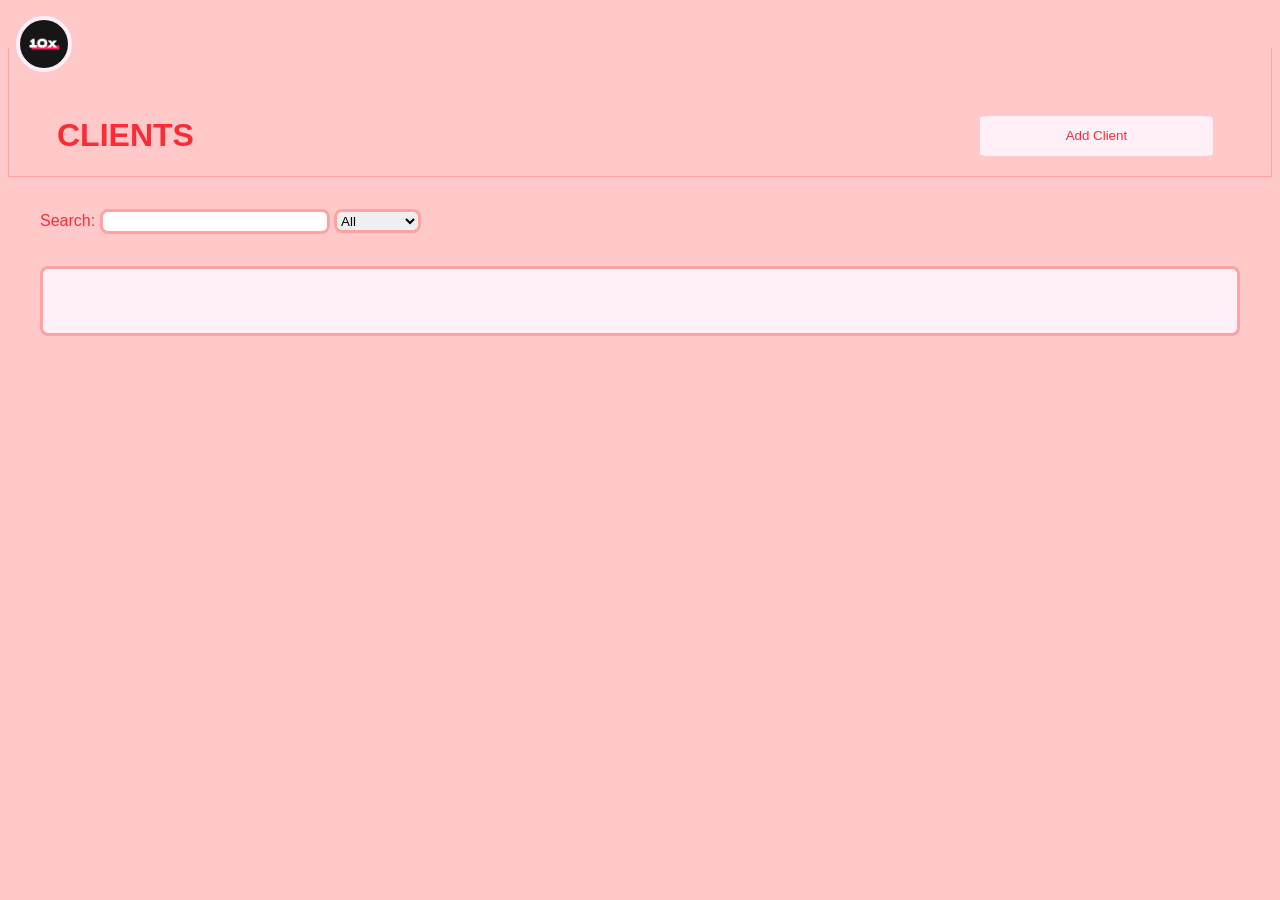
==== clients.html @ fa375936 "I worked on design and lot of features. More specifically, clients' page, client cards and its funct" ====
<!DOCTYPE html>
<html>
    <head>
        <link rel="stylesheet" href="./styles/styles.css" />
        <script src="./scripts/clients.js" defer></script>
        <script src="./scripts/nav.js" defer></script>
    </head>
    <body>
        <header>
            <h1>CLIENTS</h1>
            <button id="add-btn">Add Client</button>
        </header>
        
        <div id="filter">
            <form>
                <label for="search">Search:</label>
                <input type="text" name="search">
                <select>
                    <option value="All">All</option>
                    <option value="Lead">Lead</option>
                    <option value="Contacted">Contacted</option>
                    <option value="Won">Won</option>
                    <option value="Lost">Lost</option>
                </select>
            </form>
        </div>

        <div id="clients_container">
            <!-- aq klientebi iqnebian -->
        </div>
    </body>
</html>
---- styles/styles.css ----
@import url("./nav-style.css");
@import url("clients.css");

:root {
    --background: oklch(0.9692 0.0192 343.9344);
    --foreground: oklch(0.4440 0.1770 26.8990);
    --card: oklch(0.9837 0.0107 339.3288);
    --card-foreground: oklch(0.3960 0.1410 25.7230);
    --popover: oklch(0.9837 0.0107 339.3288);
    --popover-foreground: oklch(0.3960 0.1410 25.7230);
    --primary: oklch(0.6370 0.2370 25.3310);
    --primary-foreground: oklch(1.0000 0 0);
    --secondary: oklch(0.8850 0.0620 18.3340);
    --secondary-foreground: oklch(0.5050 0.2130 27.5180);
    --muted: oklch(0.9360 0.0320 17.7170);
    --muted-foreground: oklch(0.5770 0.2450 27.3250);
    --accent: oklch(0.8850 0.0620 18.3340);
    --accent-foreground: oklch(0.4440 0.1770 26.8990);
    --destructive: oklch(0.6370 0.2370 25.3310);
    --destructive-foreground: oklch(1.0000 0 0);
    --border: oklch(0.8080 0.1140 19.5710);
    --input: oklch(0.8850 0.0620 18.3340);
    --ring: oklch(0.6370 0.2370 25.3310);
    --chart-1: oklch(0.6002 0.2414 0.1348);
    --chart-2: oklch(0.5979 0.1750 345.0378);
    --chart-3: oklch(0.6009 0.1243 311.7958);
    --chart-4: oklch(0.5849 0.1178 283.2937);
    --chart-5: oklch(0.6479 0.1871 267.9684);
    --sidebar: oklch(0.9692 0.0192 343.9344);
    --sidebar-foreground: oklch(0.4440 0.1770 26.8990);
    --sidebar-primary: oklch(0.6370 0.2370 25.3310);
    --sidebar-primary-foreground: oklch(1.0000 0 0);
    --sidebar-accent: oklch(0.8850 0.0620 18.3340);
    --sidebar-accent-foreground: oklch(0.4440 0.1770 26.8990);
    --sidebar-border: oklch(0.8080 0.1140 19.5710);
    --sidebar-ring: oklch(0.6370 0.2370 25.3310);
    --font-sans: Poppins, sans-serif;
    --font-serif: Playfair Display, serif;
    --font-mono: Space Mono, monospace;
    --radius: 0.5rem;
    --shadow-x: 0px;
    --shadow-y: 3px;
    --shadow-blur: 0px;
    --shadow-spread: 0px;
    --shadow-opacity: 0.18;
    --shadow-color: hsla(330 70% 30%);
    --shadow-2xs: 0px 3px 0px 0px hsl(330 70% 30% / 0.09);
    --shadow-xs: 0px 3px 0px 0px hsl(330 70% 30% / 0.09);
    --shadow-sm: 0px 3px 0px 0px hsl(330 70% 30% / 0.18), 0px 1px 2px -1px hsl(330 70% 30% / 0.18);
    --shadow: 0px 3px 0px 0px hsl(330 70% 30% / 0.18), 0px 1px 2px -1px hsl(330 70% 30% / 0.18);
    --shadow-md: 0px 3px 0px 0px hsl(330 70% 30% / 0.18), 0px 2px 4px -1px hsl(330 70% 30% / 0.18);
    --shadow-lg: 0px 3px 0px 0px hsl(330 70% 30% / 0.18), 0px 4px 6px -1px hsl(330 70% 30% / 0.18);
    --shadow-xl: 0px 3px 0px 0px hsl(330 70% 30% / 0.18), 0px 8px 10px -1px hsl(330 70% 30% / 0.18);
    --shadow-2xl: 0px 3px 0px 0px hsl(330 70% 30% / 0.45);
    --tracking-normal: 0em;
    --spacing: 0.25rem;
}

body {
    padding: 0;
    padding-top:0;
    padding-bottom: 0;
    background-color: var(--secondary);
    /* background-color: var(--background); */

    font-family: var(--font-sans);
    color: var(--primary);
}

header{
    margin-top: 3rem;
    display: flex;
    align-items: center;
    justify-content: space-between;
    /* padding: 7%; */
    padding:3rem;
    padding-bottom: 0;
    border: 1px solid var(--border);
    border-top: 0;
}

#toast {
    z-index: 3;
    display: block;
    position: fixed;
    bottom: 0.5rem;
    left: 0.5rem;
    background-color: green;
    color: var(--background);
    padding: 1.5rem;
    border: 2px solid var(--accent);
    border-radius: var(--radius);
}

/* -----------------------------------------------------------------------------------------------------------*/

.dashboard-cards {
    display: flex;
    justify-content: space-between;
    background-color: var(--background);
    /* gap:1%; */
    flex-wrap: wrap;
    margin: 3rem;
    margin-bottom: 0;
    padding: 0.5rem;
    border: 3px solid var(--border);
    border-radius: var(--radius);
}
.dashboard-cards div {
    font-family: var(--font-mono);
    display: flex;
    justify-content: center;
    flex-direction: column;
    width:22rem;
    /* font-size: 160%; */
    text-align: center;
    /* background-color: var(--background); */
    border: 1px solid var(--accent);
}
.pipelines, .recent-clients {
    border-radius: var(--radius);
    /* margin-left: 0.8%; */
    padding: 1.7%;
    width:44.5%;
    border: 3px solid var(--border);
    display: flex;
    justify-content: space-between;
    gap:1.3%;
    flex-wrap: wrap;
    background-color: var(--background);

}
.pipelines div, .recent-clients>div {
    width: 49%;
    display: flex;
    /* padding-top: 2rem; */
    flex-direction: column;
    justify-content: center;
    background-color: var(--background);
    border: 1px solid var(--accents);
    text-align: center;
    border-radius: var(--radius);
}
.pipelines div{
    color: var(--background);
}
.pipelines p {
    display: block;
    /* font-size: 300%; */
}

.recent-clients{
    position: relative;
}
.recent-clients a{
    position: absolute;
    bottom: 0;
    left:0;

    display: block;

    width: 100%;
    height:2rem;
    padding-top: 1rem;   

    opacity: 0;
    background-color: var(--accent);
    color: var(--primary);

    text-align: center;
    text-decoration: none;
    font-size: 1.1rem;
}
.recent-clients a:hover{
    border: 1px solid var(--border);
    border-radius: 0 0 var(--radius) var(--radius);
    opacity: 75%;
    transition: transform 1s;
    transform: opacity;
}
.recent-clients>div>div{
    /* width: 50%; */
}
.recent-clients{
    .dealValue{
        background-color: hsl(330 70% 30%);
        color: var(--secondary);
        margin-bottom: 1rem;
    }
    &>div{
        border: 1px solid var(--border);
        gap:0.75rem;
        display: grid;
        grid-template-rows: auto;
        & >span {width: 10rem;}
    }
}
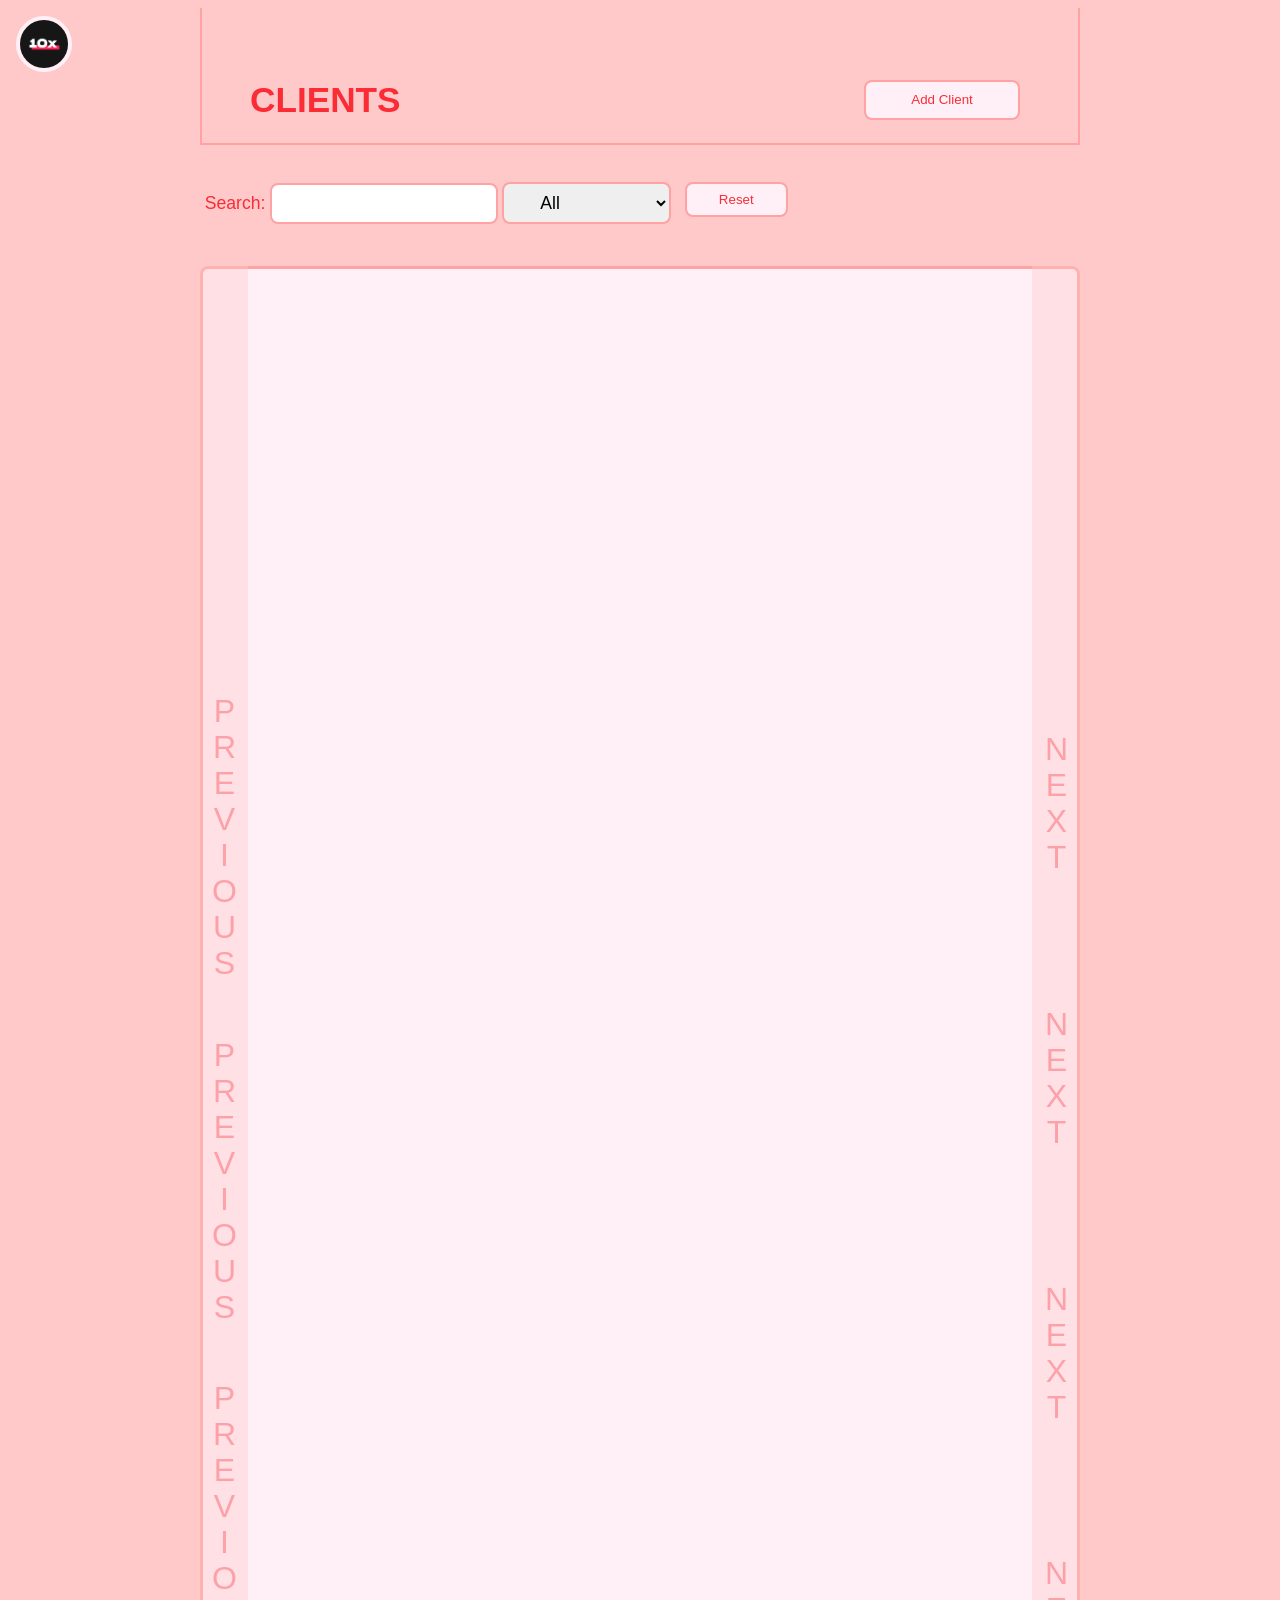
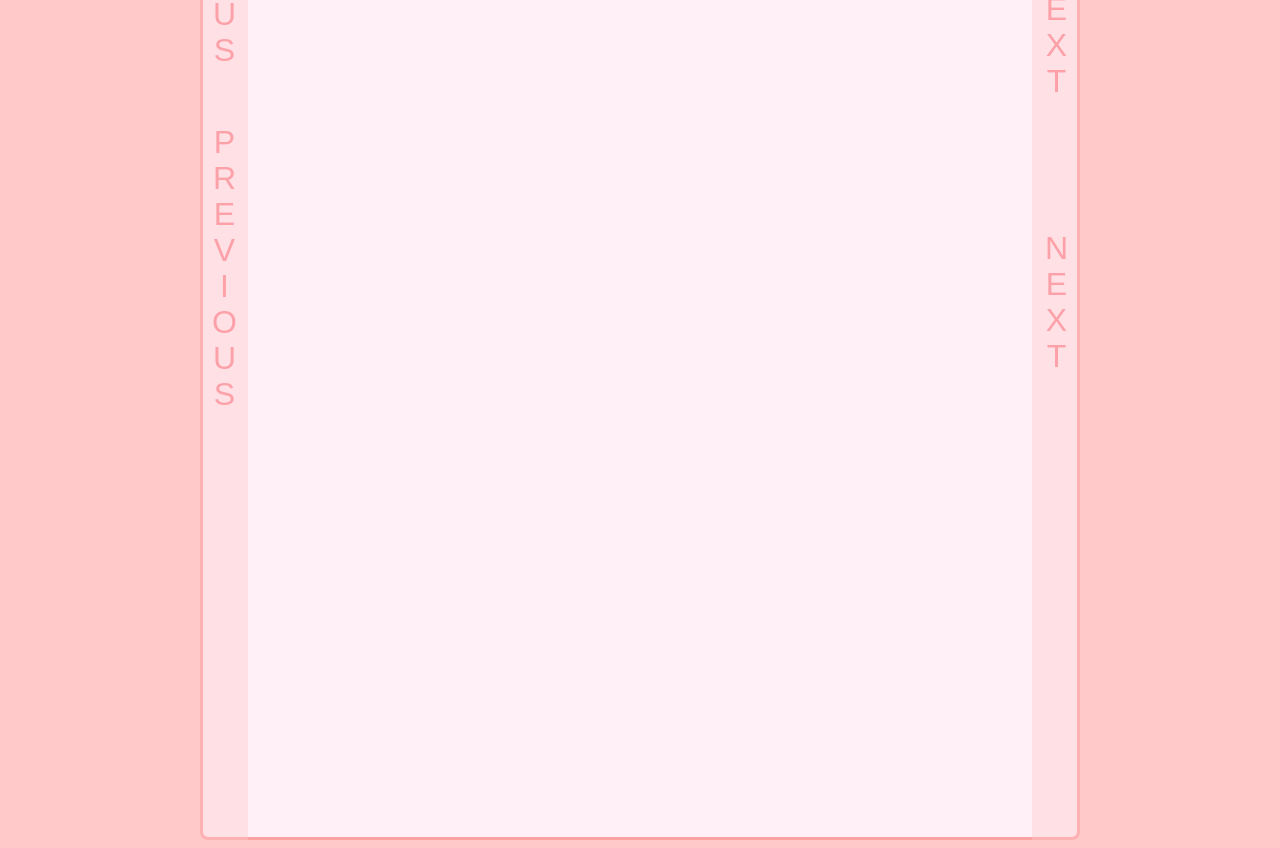
==== commit a95b1898: "I added edit and delete button functionalities, also reset button for clients page." ====
--- a/clients.html
+++ b/clients.html
@@ -23,10 +23,27 @@
                     <option value="Lost">Lost</option>
                 </select>
             </form>
+            <div class="reset"><button onclick="reset()">Reset</button></div>
+            <div class="page"></div>
         </div>
 
-        <div id="clients_container">
-            <!-- aq klientebi iqnebian -->
+    
+
+        <div style="position: relative;">
+            <button id="left">
+                <span>PREVIOUS</span>
+                <span>PREVIOUS</span>
+                <span>PREVIOUS</span>
+                <span>PREVIOUS</span>
+            </button>
+            <button id="right">
+                <span>NEXT</span>
+                <span>NEXT</span>
+                <span>NEXT</span>
+                <span>NEXT</span>
+                <span>NEXT</span>
+            </button>
+            <div id="clients_container"></div>
         </div>
     </body>
 </html>
--- a/styles/styles.css
+++ b/styles/styles.css
@@ -19,7 +19,7 @@
     --destructive: oklch(0.6370 0.2370 25.3310);
     --destructive-foreground: oklch(1.0000 0 0);
     --border: oklch(0.8080 0.1140 19.5710);
-    --input: oklch(0.8850 0.0620 18.3340);
+    --input: oklch(88.341% 0.06161 18.298);
     --ring: oklch(0.6370 0.2370 25.3310);
     --chart-1: oklch(0.6002 0.2414 0.1348);
     --chart-2: oklch(0.5979 0.1750 345.0378);
@@ -55,36 +55,36 @@
     --tracking-normal: 0em;
     --spacing: 0.25rem;
 }
-
+html {
+    scroll-behavior: smooth;
+}
 body {
-    padding: 0;
-    padding-top:0;
-    padding-bottom: 0;
+    padding: 0 15%;
     background-color: var(--secondary);
-    /* background-color: var(--background); */
-
     font-family: var(--font-sans);
     color: var(--primary);
-}
-
+    display: flex;
+    flex-direction: column;
+    gap: 2rem;
+    /* scroll-behavior: smooth; */
+}
 header{
-    margin-top: 3rem;
+    /* margin-top: 3rem; */
     display: flex;
     align-items: center;
     justify-content: space-between;
-    /* padding: 7%; */
+    font-size: 110%;
     padding:3rem;
     padding-bottom: 0;
-    border: 1px solid var(--border);
+    border: 2px solid var(--border);
     border-top: 0;
 }
-
 #toast {
     z-index: 3;
     display: block;
     position: fixed;
-    bottom: 0.5rem;
-    left: 0.5rem;
+    top: 0.5rem;
+    right: 0.5rem;
     background-color: green;
     color: var(--background);
     padding: 1.5rem;
@@ -96,12 +96,12 @@
 
 .dashboard-cards {
     display: flex;
-    justify-content: space-between;
+    justify-content: space-evenly;
     background-color: var(--background);
     /* gap:1%; */
     flex-wrap: wrap;
-    margin: 3rem;
-    margin-bottom: 0;
+    /* margin: 3rem; */
+    /* margin-bottom: 0; */
     padding: 0.5rem;
     border: 3px solid var(--border);
     border-radius: var(--radius);
@@ -111,7 +111,7 @@
     display: flex;
     justify-content: center;
     flex-direction: column;
-    width:22rem;
+    width:16rem;
     /* font-size: 160%; */
     text-align: center;
     /* background-color: var(--background); */
@@ -121,17 +121,19 @@
     border-radius: var(--radius);
     /* margin-left: 0.8%; */
     padding: 1.7%;
-    width:44.5%;
+    /* width:44.5%; */
+    min-width: 44%;
     border: 3px solid var(--border);
     display: flex;
     justify-content: space-between;
     gap:1.3%;
     flex-wrap: wrap;
     background-color: var(--background);
-
 }
 .pipelines div, .recent-clients>div {
-    width: 49%;
+    /* width: 49%; */
+    min-width: 49%;
+    min-height: 49%;
     display: flex;
     /* padding-top: 2rem; */
     flex-direction: column;
@@ -151,6 +153,14 @@
 
 .recent-clients{
     position: relative;
+    & img{
+        padding: 1.4rem 0 0 0;
+        /* border-radius: var(--radius); */
+        width:5rem;
+        height: 5rem;
+        border-radius: var(--radius);
+        margin: auto;
+    }
 }
 .recent-clients a{
     position: absolute;
@@ -163,7 +173,7 @@
     height:2rem;
     padding-top: 1rem;   
 
-    opacity: 0;
+    opacity: 50%;
     background-color: var(--accent);
     color: var(--primary);
 
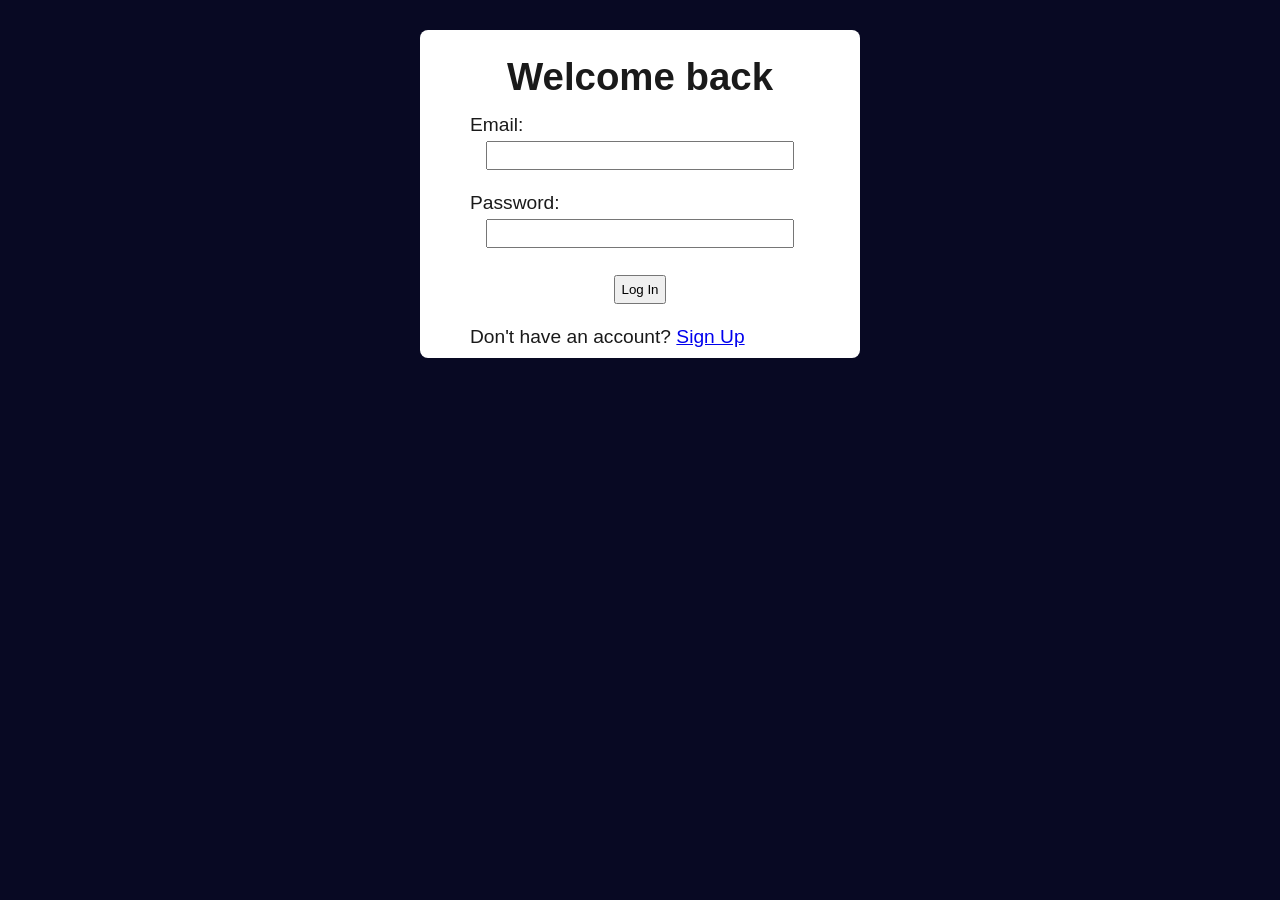
==== commit 5300f677: "solved micro problems that and cleaned some mess from previous steps" ====
--- a/clients.html
+++ b/clients.html
@@ -1,9 +1,10 @@
 <!DOCTYPE html>
-<html>
+<html lang="en">
     <head>
         <link rel="stylesheet" href="./styles/styles.css" />
         <script src="./scripts/clients.js" defer></script>
         <script src="./scripts/nav.js" defer></script>
+        <script src="scripts/guard.js" defer></script>
     </head>
     <body>
         <header>
--- a/styles/styles.css
+++ b/styles/styles.css
@@ -85,11 +85,18 @@
     position: fixed;
     top: 0.5rem;
     right: 0.5rem;
-    background-color: green;
+    background-color: var(--chart-3);
     color: var(--background);
     padding: 1.5rem;
-    border: 2px solid var(--accent);
-    border-radius: var(--radius);
+    border: 4px solid var(--sidebar-primary-foreground);
+    border-radius: var(--radius);
+    box-shadow: 0 0 5rem var(--shadow);
+
+    &>img {
+        width: 1.5rem;
+        height: 1.5rem;
+        margin-left: 1rem;
+    }
 }
 
 /* -----------------------------------------------------------------------------------------------------------*/
@@ -161,17 +168,22 @@
         border-radius: var(--radius);
         margin: auto;
     }
+    overflow: hidden;
 }
 .recent-clients a{
     position: absolute;
-    bottom: 0;
-    left:0;
+    top: 0;
+    right:0;
 
     display: block;
 
-    width: 100%;
-    height:2rem;
-    padding-top: 1rem;   
+    /* width: 3rem; */
+    height: inherit;
+    border-radius: var(--radius) 0 0 var(--radius);
+    writing-mode: vertical-rl;
+
+    /* height:2rem; */
+    padding: 1rem;   
 
     opacity: 50%;
     background-color: var(--accent);
@@ -180,10 +192,17 @@
     text-align: center;
     text-decoration: none;
     font-size: 1.1rem;
+
+    & > span {
+        display: block;
+        margin:auto;
+    }
 }
 .recent-clients a:hover{
     border: 1px solid var(--border);
-    border-radius: 0 0 var(--radius) var(--radius);
+    border-top: 0;
+    border-right: 0;
+    /* border-radius: 0 0 var(--radius) var(--radius); */
     opacity: 75%;
     transition: transform 1s;
     transform: opacity;
